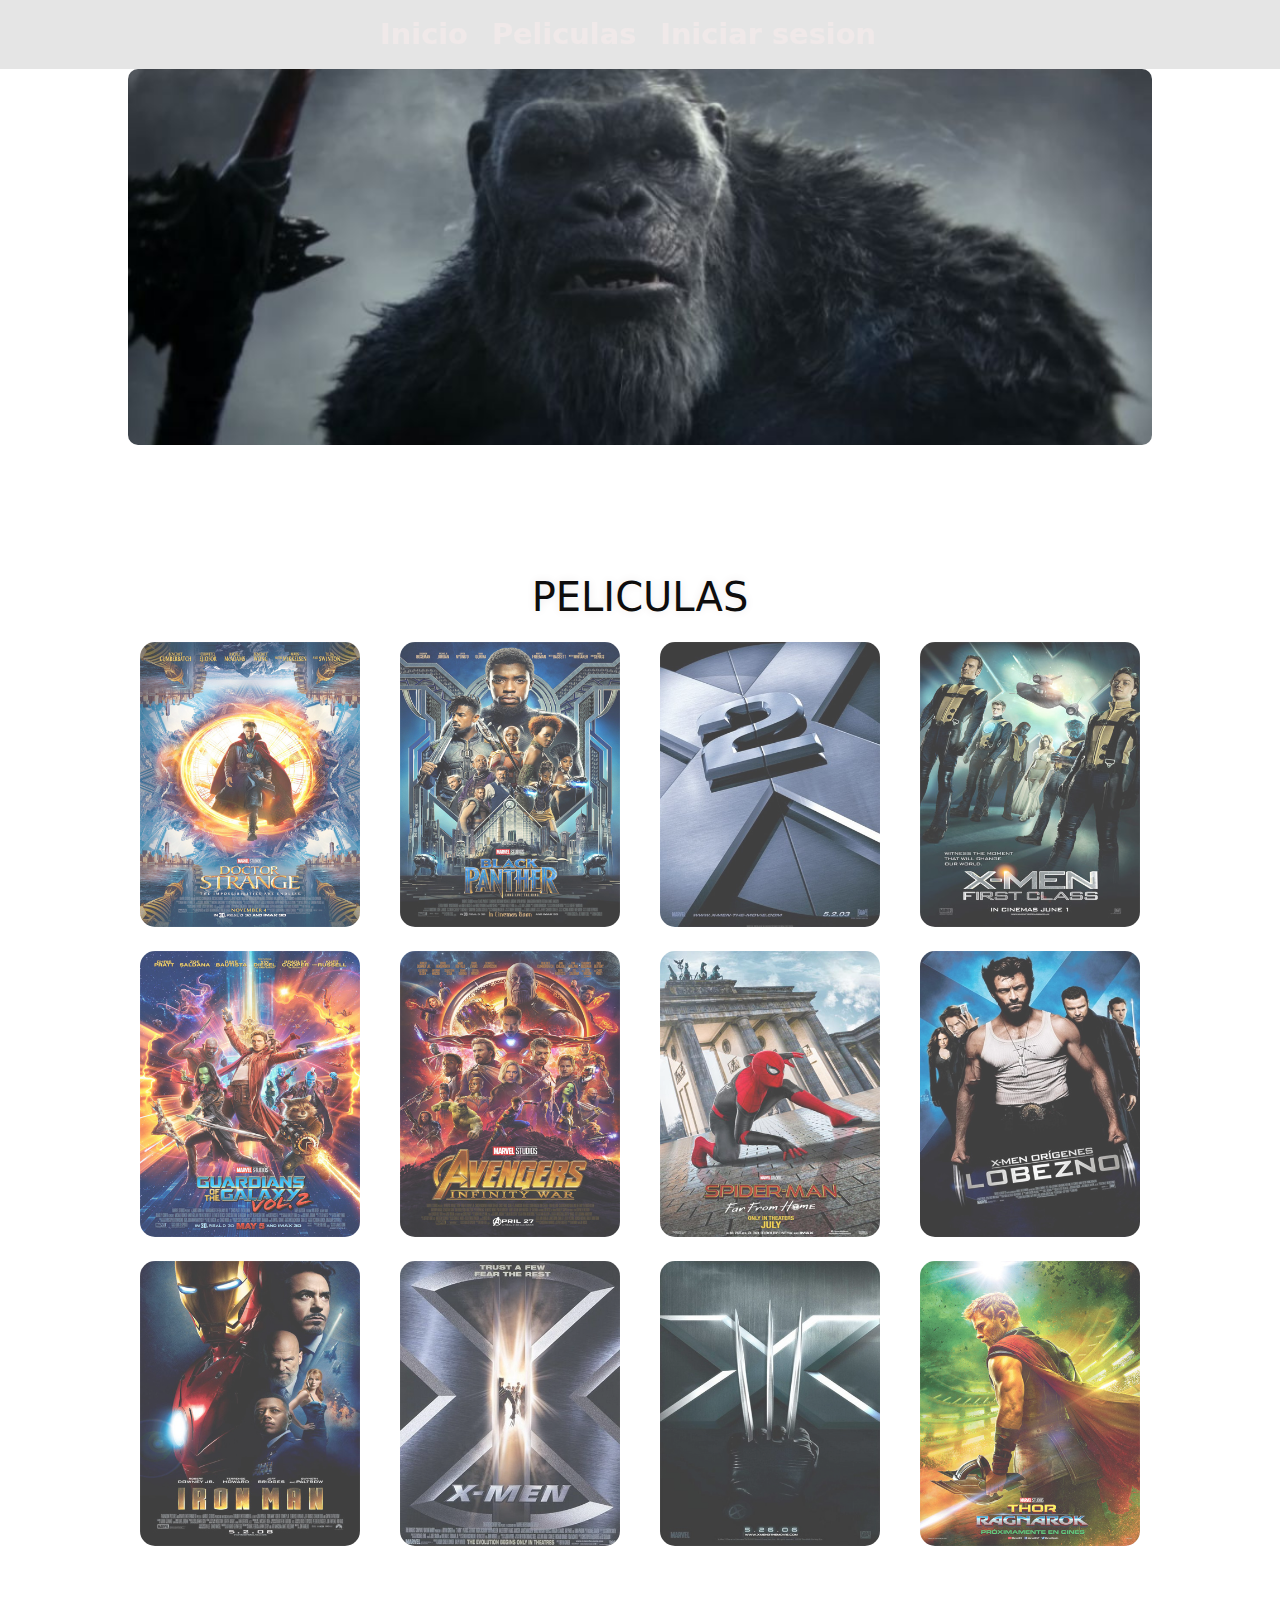
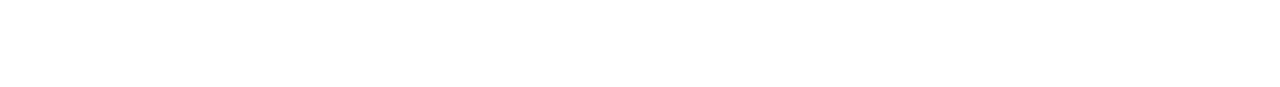
==== index.html @ debfcb7b "first commit" ====
<!doctype html>
<html lang="es">
  <head>
    <meta charset="utf-8">
    <meta name="viewport" content="width=device-width, initial-scale=1">
    <title>PROYECTO</title>
    <link rel="stylesheet" href="./styles/index-style.css">
    <link href="https://cdn.jsdelivr.net/npm/bootstrap@5.3.3/dist/css/bootstrap.min.css" rel="stylesheet" integrity="sha384-QWTKZyjpPEjISv5WaRU9OFeRpok6YctnYmDr5pNlyT2bRjXh0JMhjY6hW+ALEwIH" crossorigin="anonymous">
  </head>
  <body class="background-gradient img-fluid">
    <script src="https://cdn.jsdelivr.net/npm/bootstrap@5.3.3/dist/js/bootstrap.bundle.min.js" integrity="sha384-YvpcrYf0tY3lHB60NNkmXc5s9fDVZLESaAA55NDzOxhy9GkcIdslK1eN7N6jIeHz" crossorigin="anonymous"></script>

    <header>
      <nav>
        <div class="container-nav">
          <div class="text-menu"><a href="index.html">Inicio</a></div>
          <div class="text-menu"><a href="#pelis">Peliculas</a></div>
          <div class="text-menu"><a href="#">Iniciar sesion</a></div>
        </div>
      </nav>
      <div class="estrenos">
        <img class="carrusel-estrenos" src="./resources/img/godzilla.jpg" alt="">
        <img src="" alt="">
        <img src="" alt="">
      </div>
    </header>
    <div id="pelis" class="container-large">
      <h1 class="title-pelis">PELICULAS</h1>
      <div class="container-pelis">
        <div class="pelis-div"><img class="img-fluid img-select" src="./resources/img/doctorStrange.jpg" alt=""></div>
        <div class="pelis-div"><img class="img-fluid img-select" src="./resources/img/guardiasdelagalaxia2.jpg" alt=""></div>
        <div class="pelis-div"><img class="img-fluid img-select" src="./resources/img/ironman.jpg" alt=""></div>
        <div class="pelis-div"><img class="img-fluid img-select" src="./resources/img/Black_Panther.jpg" alt=""></div>
        <div class="pelis-div"><img class="img-fluid img-select" src="./resources/img/vengadoresInfinity.jpg" alt=""></div>
        <div class="pelis-div"><img class="img-fluid img-select" src="./resources/img/xmen1.jpg" alt=""></div>
        <div class="pelis-div"><img class="img-fluid img-select" src="./resources/img/xmen2.jpg" alt=""></div>
        <div class="pelis-div"><img class="img-fluid img-select" src="./resources/img/spiderman.jpg" alt=""></div>
        <div class="pelis-div"><img class="img-fluid img-select" src="./resources/img/xmen3.jpg" alt=""></div>
        <div class="pelis-div"><img class="img-fluid img-select" src="./resources/img/xmen1clase.jpg" alt=""></div>
        <div class="pelis-div"><img class="img-fluid img-select" src="./resources/img/xmenorigenes.jpg" alt=""></div>
        <div class="pelis-div"><img class="img-fluid img-select" src="./resources/img/thor-ragnarok.jpg" alt=""></div>
      </div>
    </div>     

    
          
    
    
  </body>
</html>
---- styles/index-style.css ----
body{
    
    background-image: url(../resources/img/background.jpg);
    background-size:cover;
    background-repeat: no-repeat;
    background-position: center;
    min-height: 100vh;
    height: 100vh;
    margin: 0;
    padding: 0;
}

.estrenos{

    display: flex;
    border-radius: 2%;
    align-items: center;
    justify-content: center;
}

.carrusel-estrenos{

    width: 80%;
    border-radius:10px;
}

.container-large{
    
    width: 80%;
    align-items: center;
    margin: 10%;
}

.container-pelis{

    columns: 4 ;
    width: 100%;  
}

.title-pelis{

    display: flex;
    align-items: center;
    justify-content: center;
    color: rgb(14, 13, 13);
    text-shadow: 0 0 10px rgb(236, 233, 233);
}

.pelis-div{
    
    padding:5%;
}

.img-select{

    opacity:0.75 ;
    border-radius: 15px;  
}

.img-select:hover{
    
    opacity:1 ;
    transform: scale(1.1);
    cursor: pointer;
    box-shadow:0 0 12px rgb(231, 140, 4) ;
    transition-duration: 1s;
}

.container-nav{

    display:flex;
    background: rgba(0, 0, 0, .1);
    backdrop-filter: blur(5px);
    justify-content:center;
    align-items: center;
}

.text-menu{
    
    display: inline-block;
    margin-right: 1.5rem;
    font-size: 1.8rem;
    font-weight: 600;
    margin-top: 1%;
    margin-bottom: 1%;
    padding: 0;
}

a:link{
    
    text-decoration: none;
}

.container-nav a{

    color: #f0e9e9;
}

a:hover{

    color: black;
    text-shadow: 0 0 10px rgb(253, 97, 0);
    transition-duration: 1s;  
}

.logo{
    
    width: 100%; 
}

@media screen and (max-width: 448px){

.container-nav{
    display: flex;
    flex-direction: column;
}

.container-pelis{

    display: flex;
    flex-direction: column;
    margin: 1%;;
}

body{
    background: rgb(13,13,13);
    background: linear-gradient(169deg, rgba(13,13,13,1) 0%, rgba(133,133,140,1) 35%, rgba(240,245,246,1) 100%);
}

}

@media screen and (max-width: 800px){

    .container-large{

        width: 100%;
        align-items: center;
        margin: 1% 1% 1% ;
    }
   
}

@media screen and (max-width: 1200px) {

    .container-pelis{

        columns: 3 ;
        width: 100%;  
    }
    
}

@media screen and (max-width: 992px) {

    .container-pelis{

        columns: 2 ;
        width: 100%;
        margin: 2%;  
    }
    
}
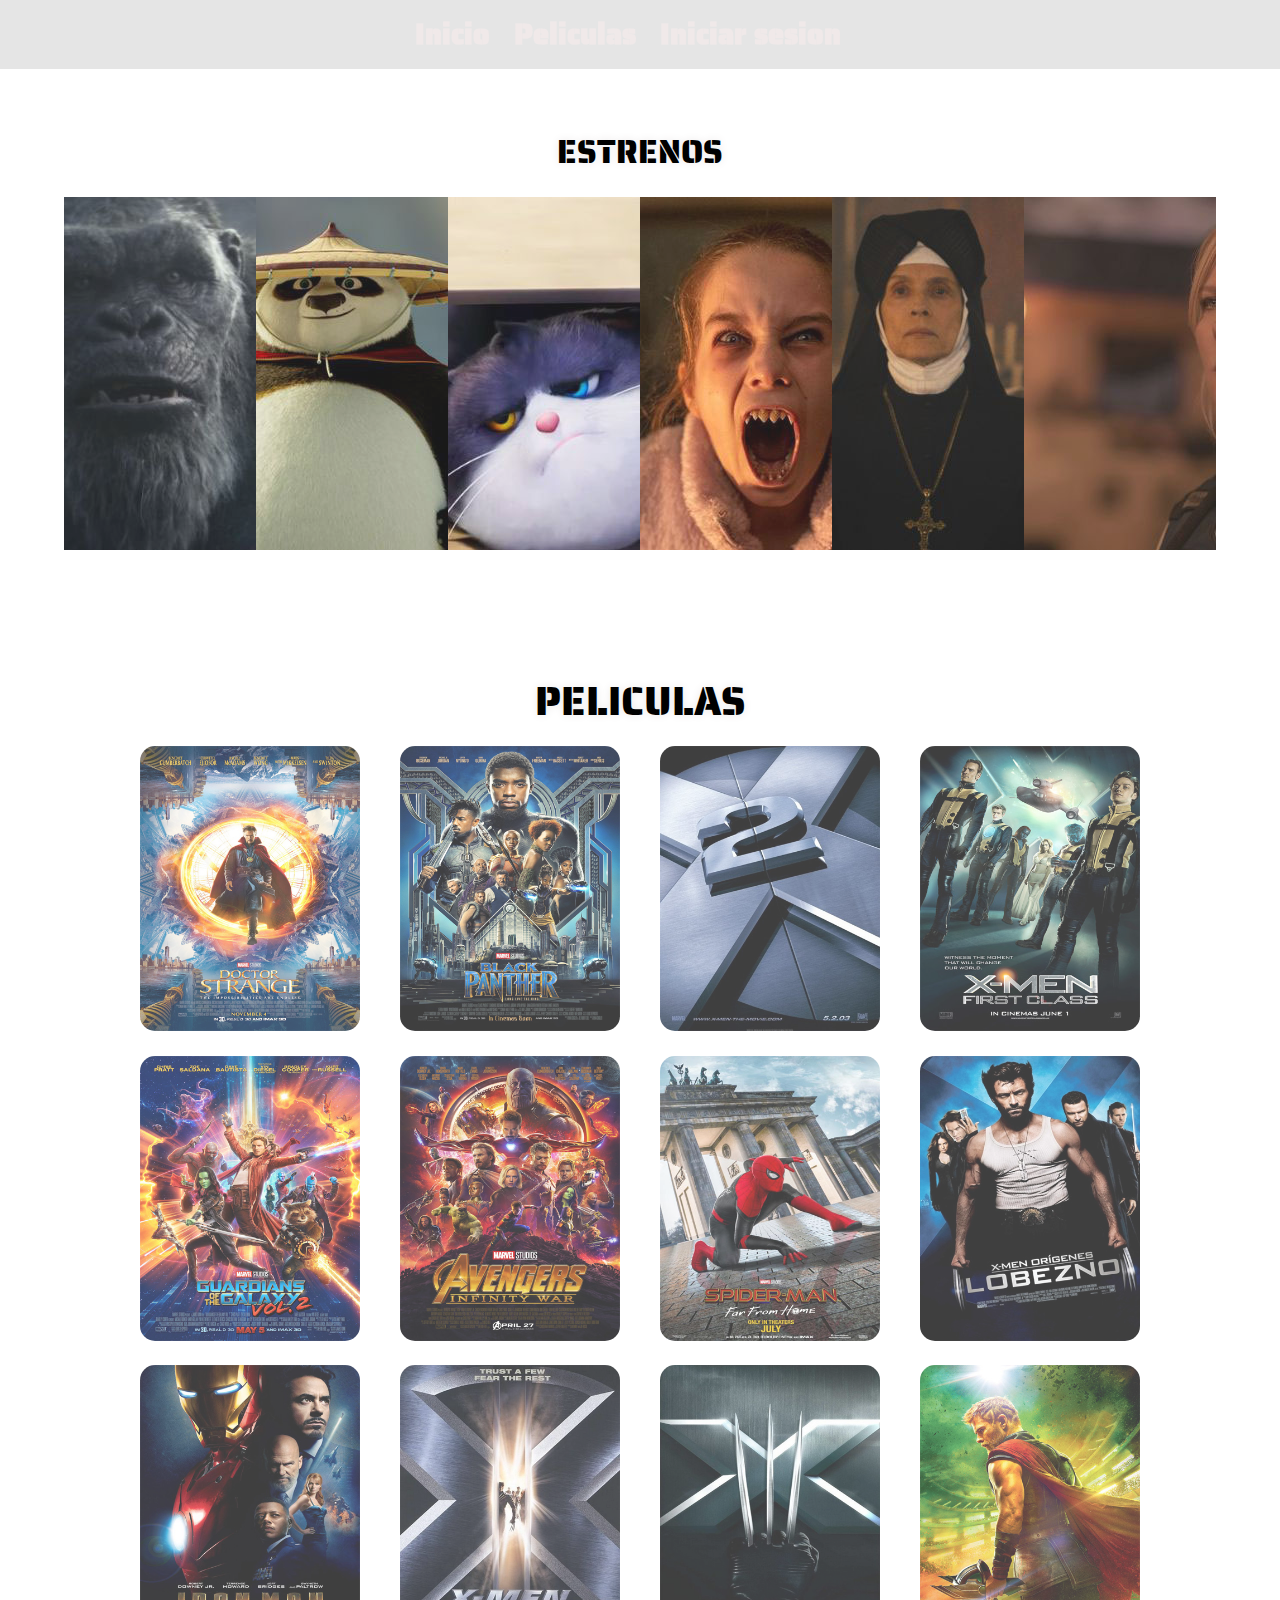
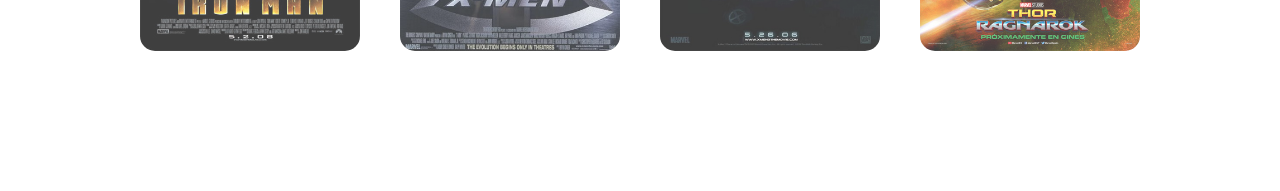
==== commit 2df13d44: "Slide Estrenos" ====
--- a/index.html
+++ b/index.html
@@ -6,6 +6,9 @@
     <title>PROYECTO</title>
     <link rel="stylesheet" href="./styles/index-style.css">
     <link href="https://cdn.jsdelivr.net/npm/bootstrap@5.3.3/dist/css/bootstrap.min.css" rel="stylesheet" integrity="sha384-QWTKZyjpPEjISv5WaRU9OFeRpok6YctnYmDr5pNlyT2bRjXh0JMhjY6hW+ALEwIH" crossorigin="anonymous">
+    <link rel="preconnect" href="https://fonts.googleapis.com">
+    <link rel="preconnect" href="https://fonts.gstatic.com" crossorigin>
+    <link href="https://fonts.googleapis.com/css2?family=Saira+Stencil+One&display=swap" rel="stylesheet">
   </head>
   <body class="background-gradient img-fluid">
     <script src="https://cdn.jsdelivr.net/npm/bootstrap@5.3.3/dist/js/bootstrap.bundle.min.js" integrity="sha384-YvpcrYf0tY3lHB60NNkmXc5s9fDVZLESaAA55NDzOxhy9GkcIdslK1eN7N6jIeHz" crossorigin="anonymous"></script>
@@ -18,11 +21,17 @@
           <div class="text-menu"><a href="#">Iniciar sesion</a></div>
         </div>
       </nav>
+      <h2 class="text-estrenos">ESTRENOS</h2>
       <div class="estrenos">
-        <img class="carrusel-estrenos" src="./resources/img/godzilla.jpg" alt="">
-        <img src="" alt="">
-        <img src="" alt="">
+        
+        <img class="img-fluid" src="./resources/img/godzilla.jpg" alt="">
+        <img class="img-fluid" src="./resources/img/kunfu-panda-4.jpg" alt="">
+        <img class="img-fluid" src="./resources/img/un-gato-con-suerte.jpg" alt="">
+        <img class="img-fluid" src="./resources/img/abigail.jpg" alt="">
+        <img class="img-fluid" src="./resources/img/la-primera-profecia.jpg" alt="">
+        <img class="img-fluid" src="./resources/img/guerra-civil.jpg" alt="">
       </div>
+
     </header>
     <div id="pelis" class="container-large">
       <h1 class="title-pelis">PELICULAS</h1>
@@ -41,10 +50,6 @@
         <div class="pelis-div"><img class="img-fluid img-select" src="./resources/img/thor-ragnarok.jpg" alt=""></div>
       </div>
     </div>     
-
-    
-          
-    
     
   </body>
 </html>--- a/styles/index-style.css
+++ b/styles/index-style.css
@@ -13,15 +13,39 @@
 .estrenos{
 
     display: flex;
-    border-radius: 2%;
-    align-items: center;
-    justify-content: center;
+    width: 90%; 
+    margin-right: 5%;
+    margin-left:5%;
+    height: 353px;
+    margin-top: 2%;
 }
 
-.carrusel-estrenos{
+.estrenos img{
 
+    width: 0px;
+    flex-grow: 1;
+    object-fit: cover;
+    opacity: .9;
+    transition: 1s ease;
+}
+
+.text-estrenos{
+
+    text-align: center;
+    margin-top: 5%;
+    font-family: "Saira Stencil One", sans-serif;
+    color:black;
+    text-shadow: 0 0 10px rgb(236, 233, 233);
+
+
+}
+
+.estrenos img:hover{
+
+    cursor:pointer;
     width: 80%;
-    border-radius:10px;
+    opacity: 1;
+    
 }
 
 .container-large{
@@ -42,7 +66,8 @@
     display: flex;
     align-items: center;
     justify-content: center;
-    color: rgb(14, 13, 13);
+    font-family: "Saira Stencil One", sans-serif;
+    color: black;
     text-shadow: 0 0 10px rgb(236, 233, 233);
 }
 
@@ -79,6 +104,7 @@
     
     display: inline-block;
     margin-right: 1.5rem;
+    font-family: "Saira Stencil One", sans-serif;
     font-size: 1.8rem;
     font-weight: 600;
     margin-top: 1%;
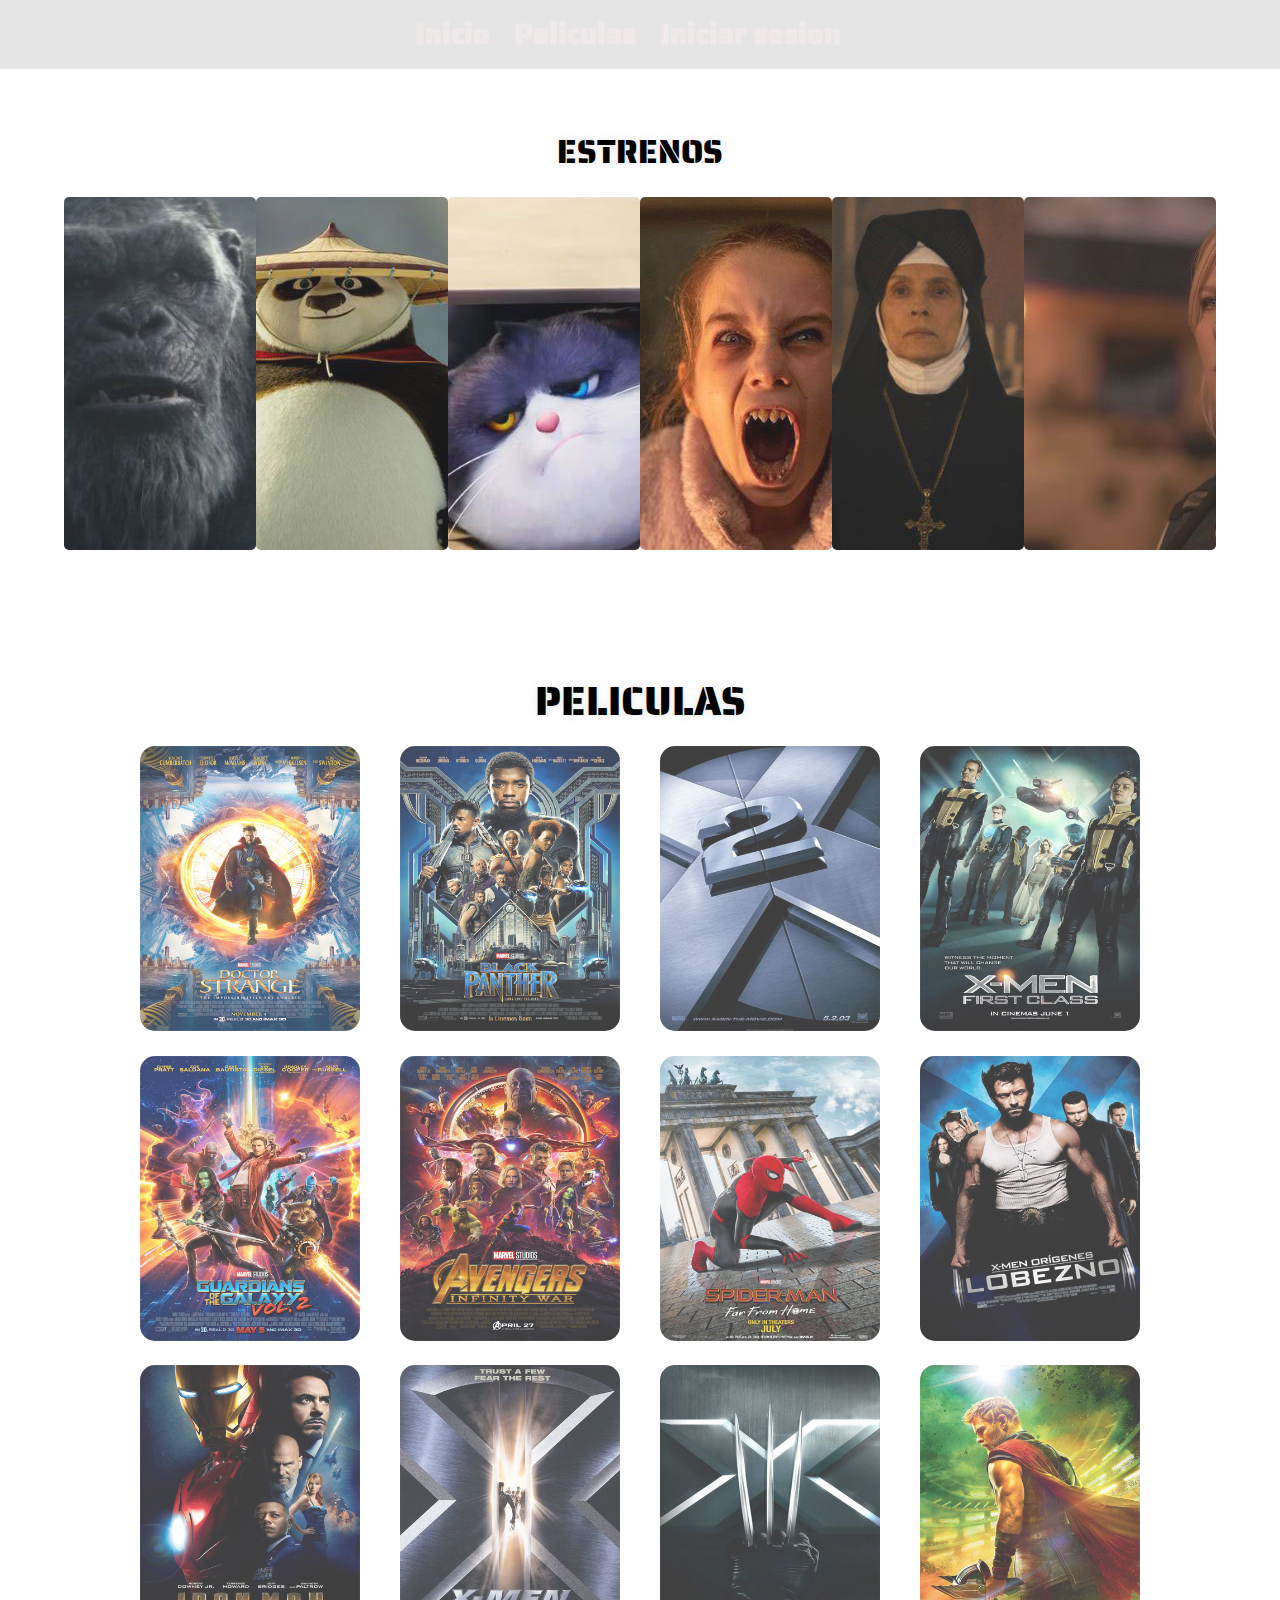
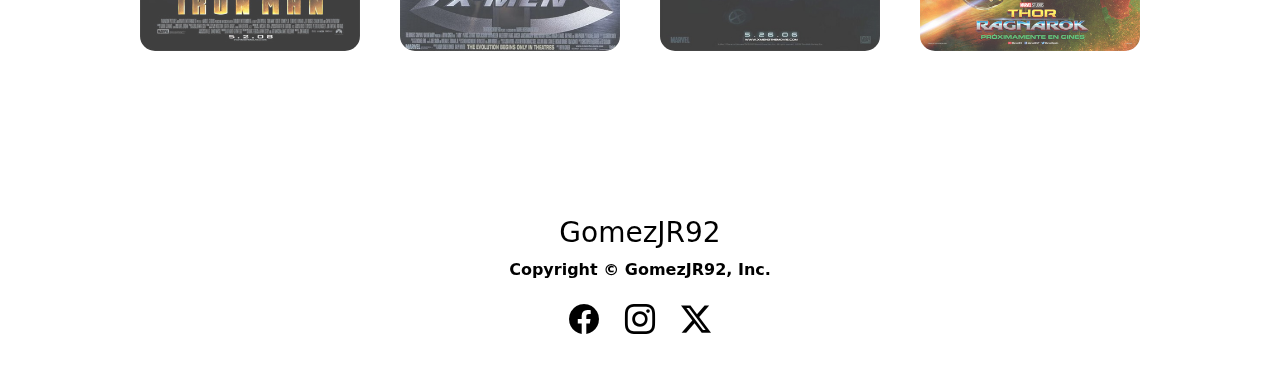
==== commit 87c9c6c8: "footer" ====
--- a/index.html
+++ b/index.html
@@ -9,7 +9,7 @@
     <link rel="preconnect" href="https://fonts.googleapis.com">
     <link rel="preconnect" href="https://fonts.gstatic.com" crossorigin>
     <link href="https://fonts.googleapis.com/css2?family=Saira+Stencil+One&display=swap" rel="stylesheet">
-  </head>
+    <link rel="stylesheet" href="https://cdn.jsdelivr.net/npm/bootstrap-icons@1.11.3/font/bootstrap-icons.min.css">
   <body class="background-gradient img-fluid">
     <script src="https://cdn.jsdelivr.net/npm/bootstrap@5.3.3/dist/js/bootstrap.bundle.min.js" integrity="sha384-YvpcrYf0tY3lHB60NNkmXc5s9fDVZLESaAA55NDzOxhy9GkcIdslK1eN7N6jIeHz" crossorigin="anonymous"></script>
 
@@ -21,9 +21,10 @@
           <div class="text-menu"><a href="#">Iniciar sesion</a></div>
         </div>
       </nav>
+      
       <h2 class="text-estrenos">ESTRENOS</h2>
+
       <div class="estrenos">
-        
         <img class="img-fluid" src="./resources/img/godzilla.jpg" alt="">
         <img class="img-fluid" src="./resources/img/kunfu-panda-4.jpg" alt="">
         <img class="img-fluid" src="./resources/img/un-gato-con-suerte.jpg" alt="">
@@ -49,7 +50,19 @@
         <div class="pelis-div"><img class="img-fluid img-select" src="./resources/img/xmenorigenes.jpg" alt=""></div>
         <div class="pelis-div"><img class="img-fluid img-select" src="./resources/img/thor-ragnarok.jpg" alt=""></div>
       </div>
-    </div>     
+    </div>   
+    
+    <footer class="redes">
+      
+      <h3 class="text-footer">GomezJR92</h3>
+      <p class="text-footer">Copyright © GomezJR92, Inc.</p>
+     
+      
+      <a href="#" target="_blank"><i class="bi bi-facebook"></i></a>
+      <a href="#" target="_blank"><i class="bi bi-instagram"></i></a>
+      <a href="#" target="_blank"><i class="bi bi-twitter-x"></i></a>
+     
+    </footer>
     
   </body>
 </html>--- a/styles/index-style.css
+++ b/styles/index-style.css
@@ -27,6 +27,7 @@
     object-fit: cover;
     opacity: .9;
     transition: 1s ease;
+    border-radius: 5px;
 }
 
 .text-estrenos{
@@ -114,12 +115,14 @@
 
 a:link{
     
+    
     text-decoration: none;
 }
 
 .container-nav a{
 
     color: #f0e9e9;
+    font-family: "Saira Stencil One", sans-serif;
 }
 
 a:hover{
@@ -133,6 +136,35 @@
     
     width: 100%; 
 }
+
+footer{
+
+    display: inline-block;
+    width: 100%;
+    height: 200px;
+    backdrop-filter: blur(10px);
+    align-items: center;
+    text-align: center;
+    color: black;
+    padding-top: 25px;
+    font-size: 1rem;
+    font-weight: 600;
+    
+
+}
+
+footer a{
+    margin: 10px;
+    text-decoration: none;
+}
+
+.bi{
+
+    font-size: 30px;
+    color: black;
+}
+
+
 
 @media screen and (max-width: 448px){
 
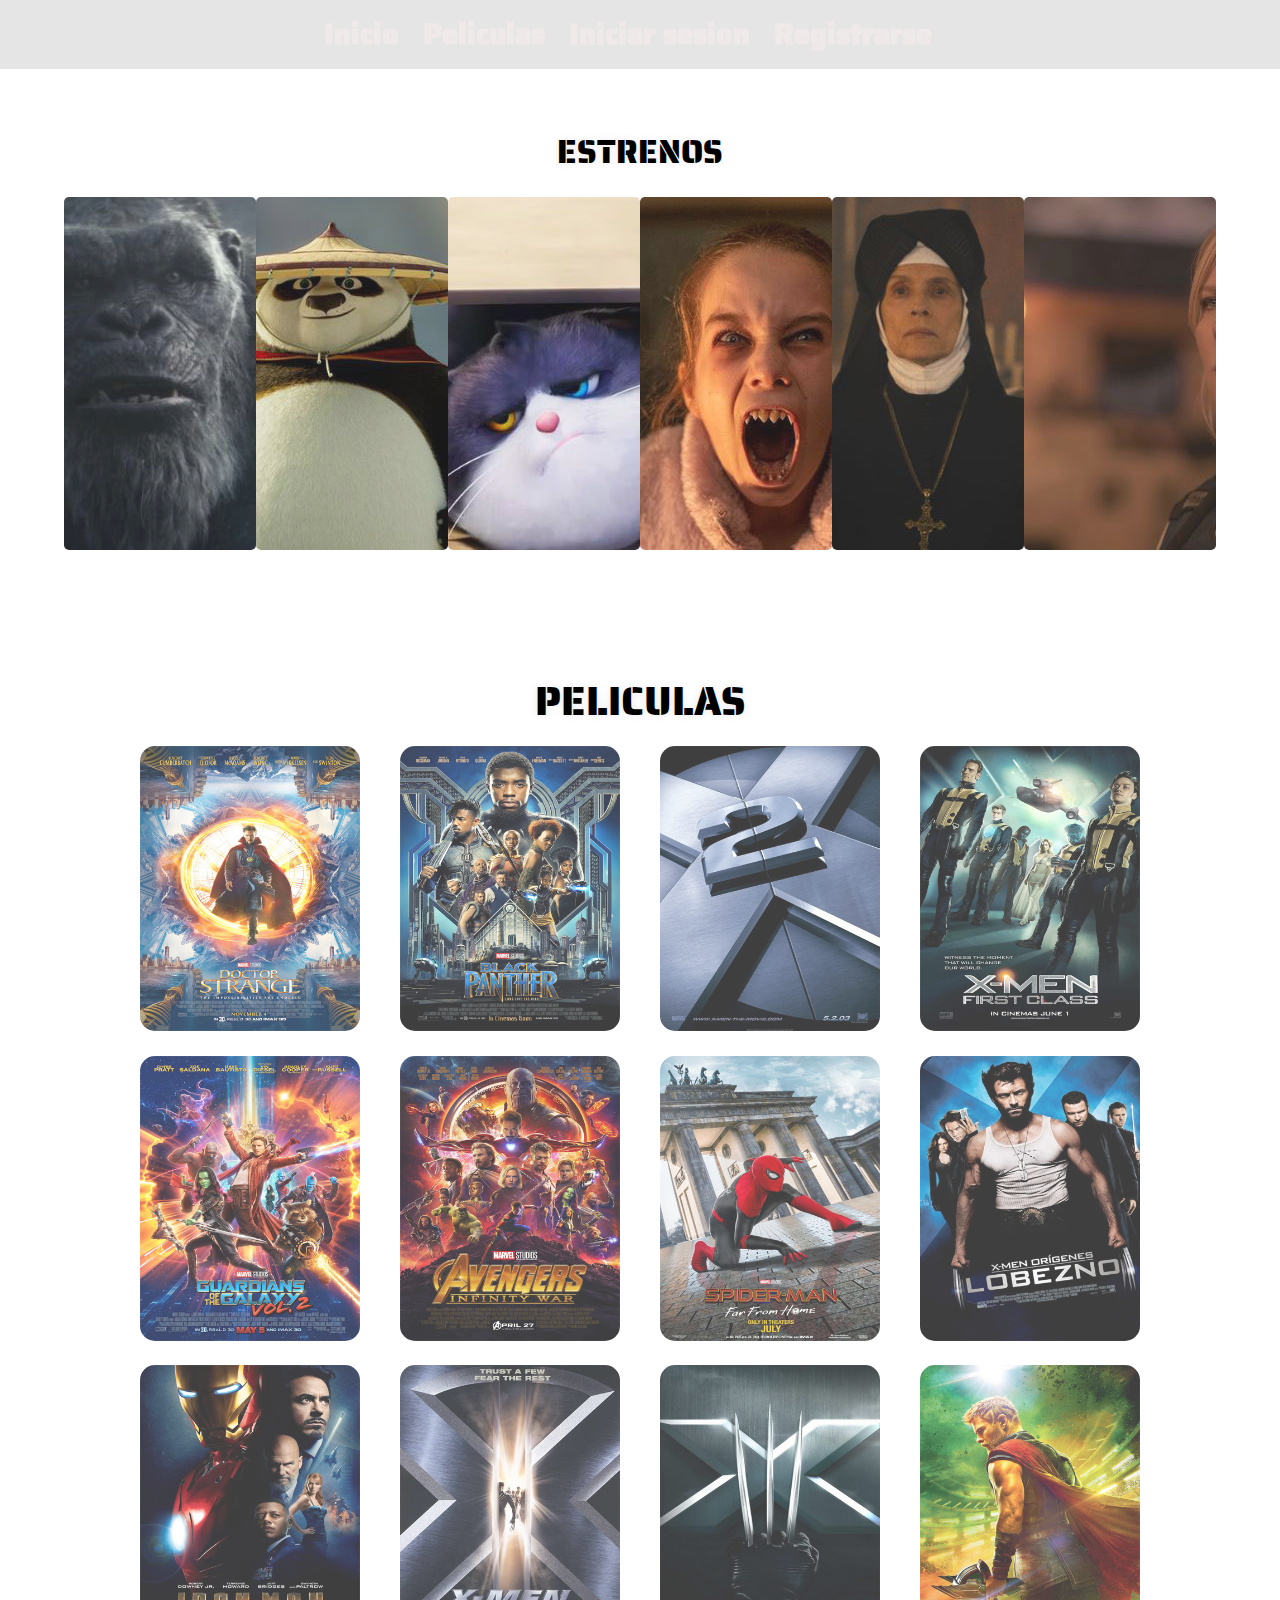
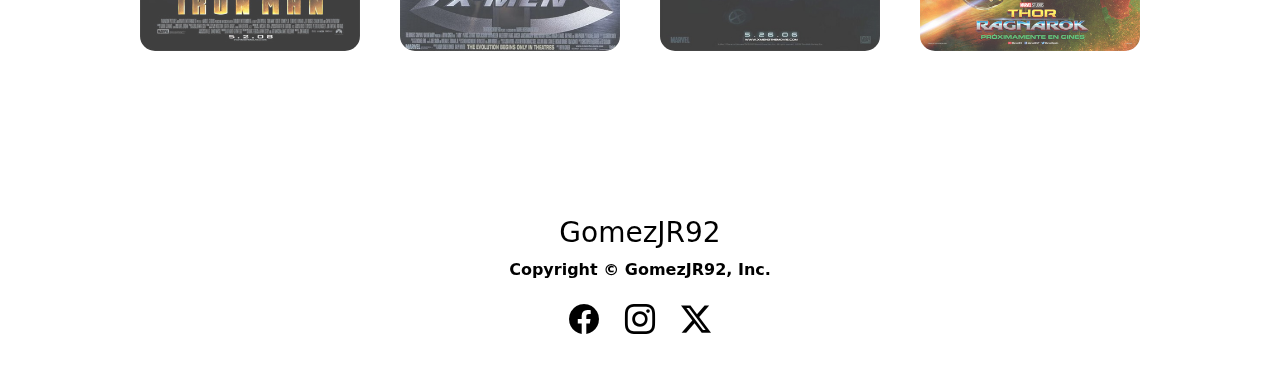
==== commit 1f95d2c7: "Registro mas Inicio de sesion" ====
--- a/index.html
+++ b/index.html
@@ -18,7 +18,8 @@
         <div class="container-nav">
           <div class="text-menu"><a href="index.html">Inicio</a></div>
           <div class="text-menu"><a href="#pelis">Peliculas</a></div>
-          <div class="text-menu"><a href="#">Iniciar sesion</a></div>
+          <div class="text-menu"><a href="./resources/pages/iniciarSesion.html">Iniciar sesion</a></div>
+          <div class="text-menu"><a href="./resources/pages/registrarse.html">Registrarse</a></div>
         </div>
       </nav>
       
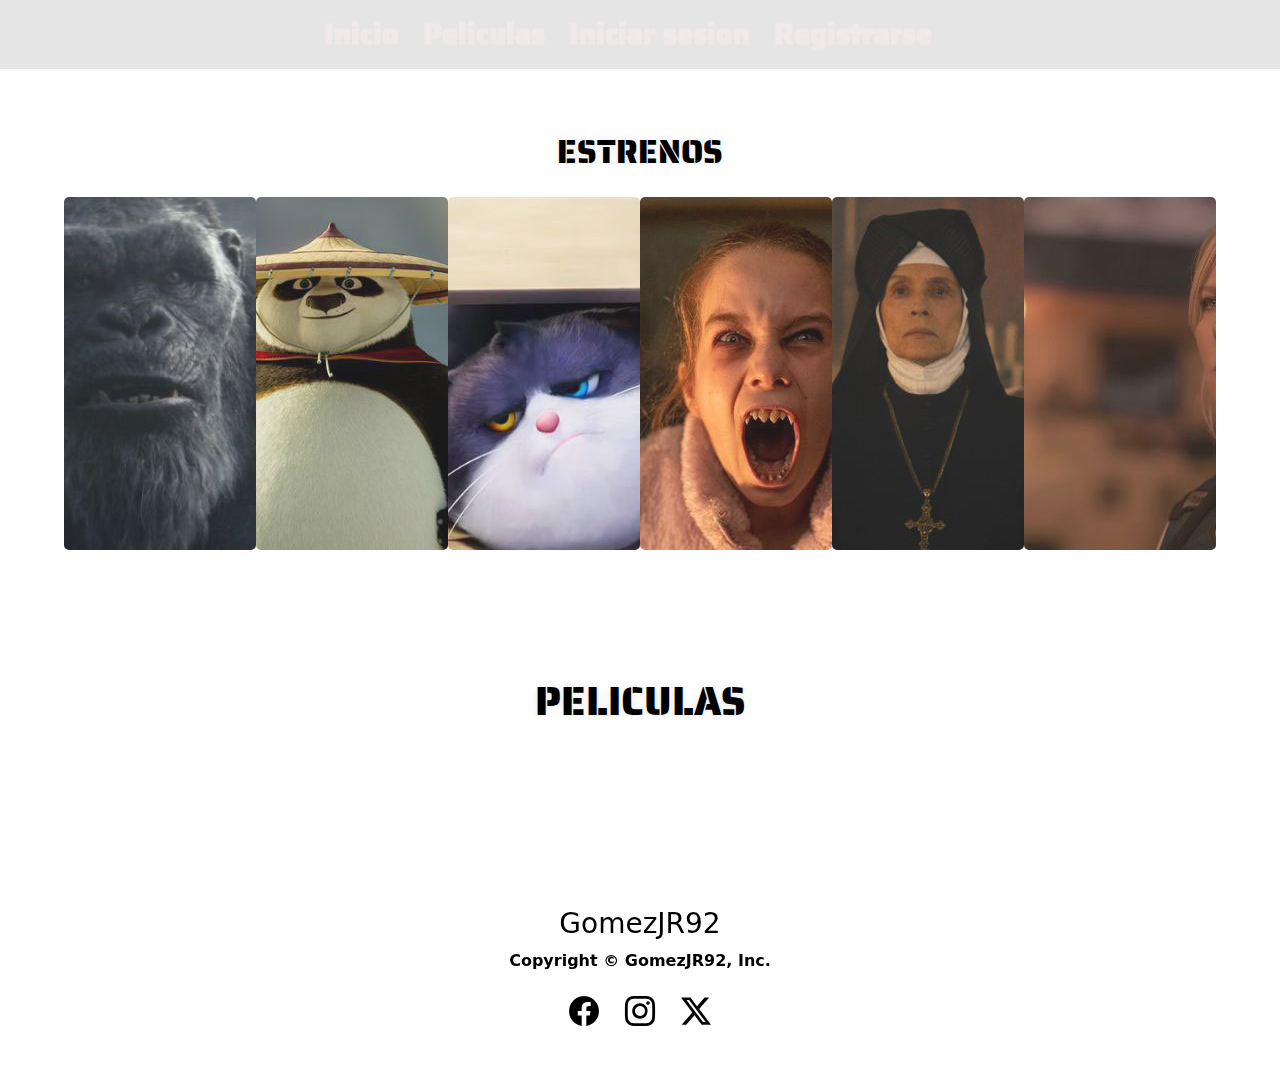
==== commit 28dbbb6c: "api en uso" ====
--- a/index.html
+++ b/index.html
@@ -18,8 +18,8 @@
         <div class="container-nav">
           <div class="text-menu"><a href="index.html">Inicio</a></div>
           <div class="text-menu"><a href="#pelis">Peliculas</a></div>
-          <div class="text-menu"><a href="./resources/pages/iniciarSesion.html">Iniciar sesion</a></div>
-          <div class="text-menu"><a href="./resources/pages/registrarse.html">Registrarse</a></div>
+          <div class="text-menu"><a href="./resources/pages/iniciarSesion.html" target="_blank">Iniciar sesion</a></div>
+          <div class="text-menu"><a href="./resources/pages/registrarse.html" target="_blank">Registrarse</a></div>
         </div>
       </nav>
       
@@ -35,22 +35,13 @@
       </div>
 
     </header>
+   
     <div id="pelis" class="container-large">
       <h1 class="title-pelis">PELICULAS</h1>
-      <div class="container-pelis">
-        <div class="pelis-div"><img class="img-fluid img-select" src="./resources/img/doctorStrange.jpg" alt=""></div>
-        <div class="pelis-div"><img class="img-fluid img-select" src="./resources/img/guardiasdelagalaxia2.jpg" alt=""></div>
-        <div class="pelis-div"><img class="img-fluid img-select" src="./resources/img/ironman.jpg" alt=""></div>
-        <div class="pelis-div"><img class="img-fluid img-select" src="./resources/img/Black_Panther.jpg" alt=""></div>
-        <div class="pelis-div"><img class="img-fluid img-select" src="./resources/img/vengadoresInfinity.jpg" alt=""></div>
-        <div class="pelis-div"><img class="img-fluid img-select" src="./resources/img/xmen1.jpg" alt=""></div>
-        <div class="pelis-div"><img class="img-fluid img-select" src="./resources/img/xmen2.jpg" alt=""></div>
-        <div class="pelis-div"><img class="img-fluid img-select" src="./resources/img/spiderman.jpg" alt=""></div>
-        <div class="pelis-div"><img class="img-fluid img-select" src="./resources/img/xmen3.jpg" alt=""></div>
-        <div class="pelis-div"><img class="img-fluid img-select" src="./resources/img/xmen1clase.jpg" alt=""></div>
-        <div class="pelis-div"><img class="img-fluid img-select" src="./resources/img/xmenorigenes.jpg" alt=""></div>
-        <div class="pelis-div"><img class="img-fluid img-select" src="./resources/img/thor-ragnarok.jpg" alt=""></div>
-      </div>
+      <div class="container-pelis" id="contenedor">
+        <script src="./resources/js/api.js"></script>
+      </div>  
+
     </div>   
     
     <footer class="redes">
--- a/styles/index-style.css
+++ b/styles/index-style.css
@@ -60,6 +60,9 @@
 
     columns: 4 ;
     width: 100%;  
+    color: black;
+    text-shadow: 0 0 4px rgb(243, 243, 243);
+    
 }
 
 .title-pelis{
@@ -70,12 +73,16 @@
     font-family: "Saira Stencil One", sans-serif;
     color: black;
     text-shadow: 0 0 10px rgb(236, 233, 233);
+    padding-bottom: 2%;
 }
 
 .pelis-div{
     
-    padding:5%;
-}
+    padding:2%;
+    
+}
+
+
 
 .img-select{
 
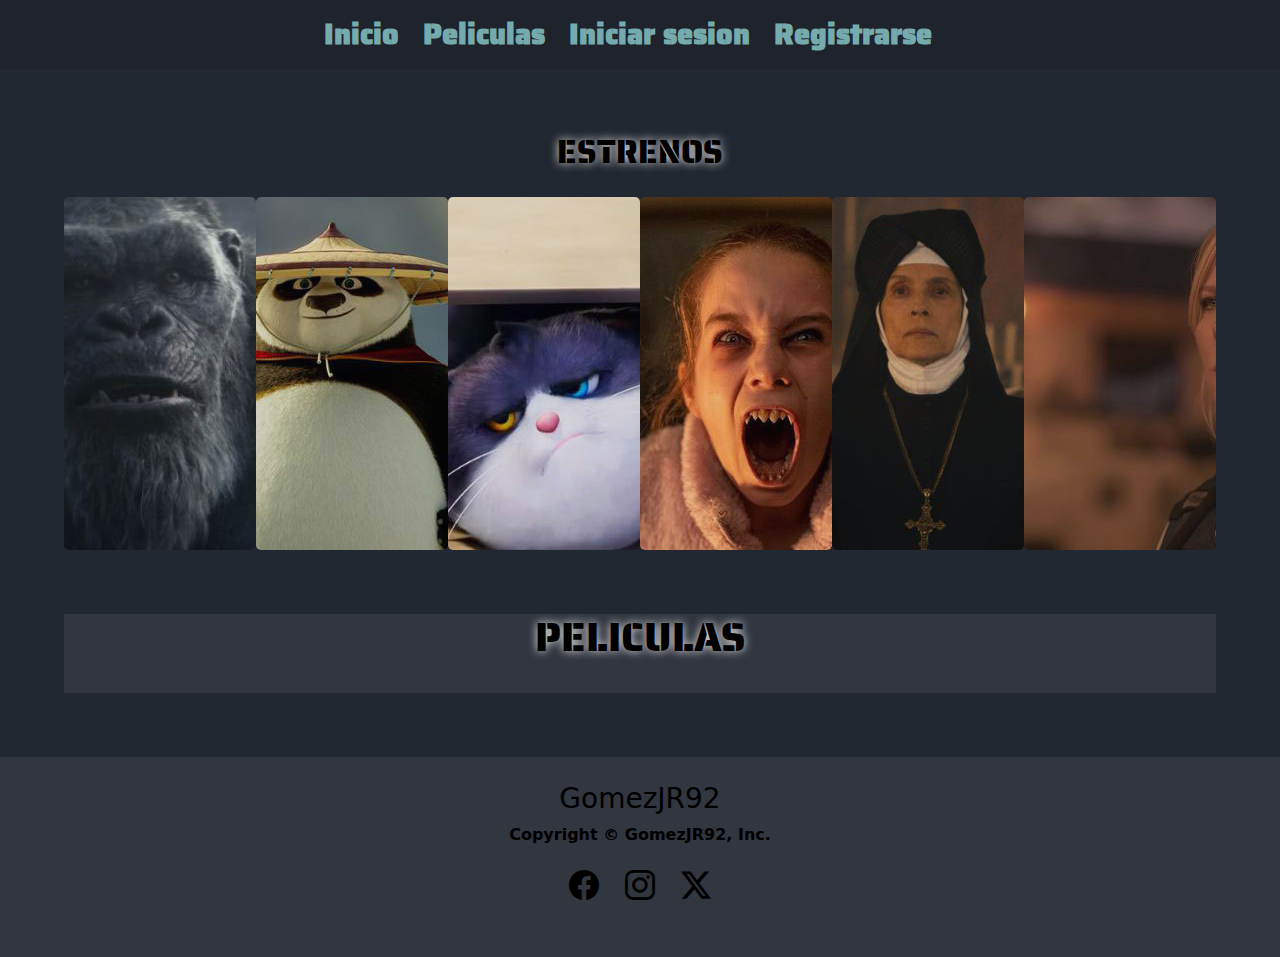
==== commit 6a850d1a: "edicion de estilos, fondo, letras" ====
--- a/index.html
+++ b/index.html
@@ -10,7 +10,7 @@
     <link rel="preconnect" href="https://fonts.gstatic.com" crossorigin>
     <link href="https://fonts.googleapis.com/css2?family=Saira+Stencil+One&display=swap" rel="stylesheet">
     <link rel="stylesheet" href="https://cdn.jsdelivr.net/npm/bootstrap-icons@1.11.3/font/bootstrap-icons.min.css">
-  <body class="background-gradient img-fluid">
+  <body class="body-style img-fluid">
     <script src="https://cdn.jsdelivr.net/npm/bootstrap@5.3.3/dist/js/bootstrap.bundle.min.js" integrity="sha384-YvpcrYf0tY3lHB60NNkmXc5s9fDVZLESaAA55NDzOxhy9GkcIdslK1eN7N6jIeHz" crossorigin="anonymous"></script>
 
     <header>
--- a/styles/index-style.css
+++ b/styles/index-style.css
@@ -1,9 +1,16 @@
-body{
-    
-    background-image: url(../resources/img/background.jpg);
+/*
+#222831
+#31363F
+#76ABAE
+#EEEEEE
+*/
+.body-style{
+    
+    /*background-image: url(../resources/img/background.jpg);
     background-size:cover;
     background-repeat: no-repeat;
-    background-position: center;
+    background-position: center;*/
+    background-color: #222831;
     min-height: 100vh;
     height: 100vh;
     margin: 0;
@@ -51,14 +58,16 @@
 
 .container-large{
     
-    width: 80%;
-    align-items: center;
-    margin: 10%;
+    width: 90%;
+    align-items: center;
+    margin: 5%;
+    background-color:#31363F ;
 }
 
 .container-pelis{
 
-    columns: 4 ;
+    display: flex;
+    flex-wrap: wrap;
     width: 100%;  
     color: black;
     text-shadow: 0 0 4px rgb(243, 243, 243);
@@ -78,8 +87,14 @@
 
 .pelis-div{
     
+    width: 25%;
     padding:2%;
-    
+}
+
+.pelis-div h3{
+
+    width: 100%;
+    height: 60px;
 }
 
 
@@ -95,7 +110,7 @@
     opacity:1 ;
     transform: scale(1.1);
     cursor: pointer;
-    box-shadow:0 0 12px rgb(231, 140, 4) ;
+    box-shadow:0 0 15px #76ABAE ;
     transition-duration: 1s;
 }
 
@@ -103,7 +118,6 @@
 
     display:flex;
     background: rgba(0, 0, 0, .1);
-    backdrop-filter: blur(5px);
     justify-content:center;
     align-items: center;
 }
@@ -128,14 +142,14 @@
 
 .container-nav a{
 
-    color: #f0e9e9;
+    color: #76ABAE  ;
     font-family: "Saira Stencil One", sans-serif;
 }
 
 a:hover{
 
     color: black;
-    text-shadow: 0 0 10px rgb(253, 97, 0);
+    text-shadow: 0 0 10px #EEEEEE;
     transition-duration: 1s;  
 }
 
@@ -149,7 +163,7 @@
     display: inline-block;
     width: 100%;
     height: 200px;
-    backdrop-filter: blur(10px);
+    background-color: #31363F;
     align-items: center;
     text-align: center;
     color: black;
@@ -187,10 +201,7 @@
     margin: 1%;;
 }
 
-body{
-    background: rgb(13,13,13);
-    background: linear-gradient(169deg, rgba(13,13,13,1) 0%, rgba(133,133,140,1) 35%, rgba(240,245,246,1) 100%);
-}
+
 
 }
 
